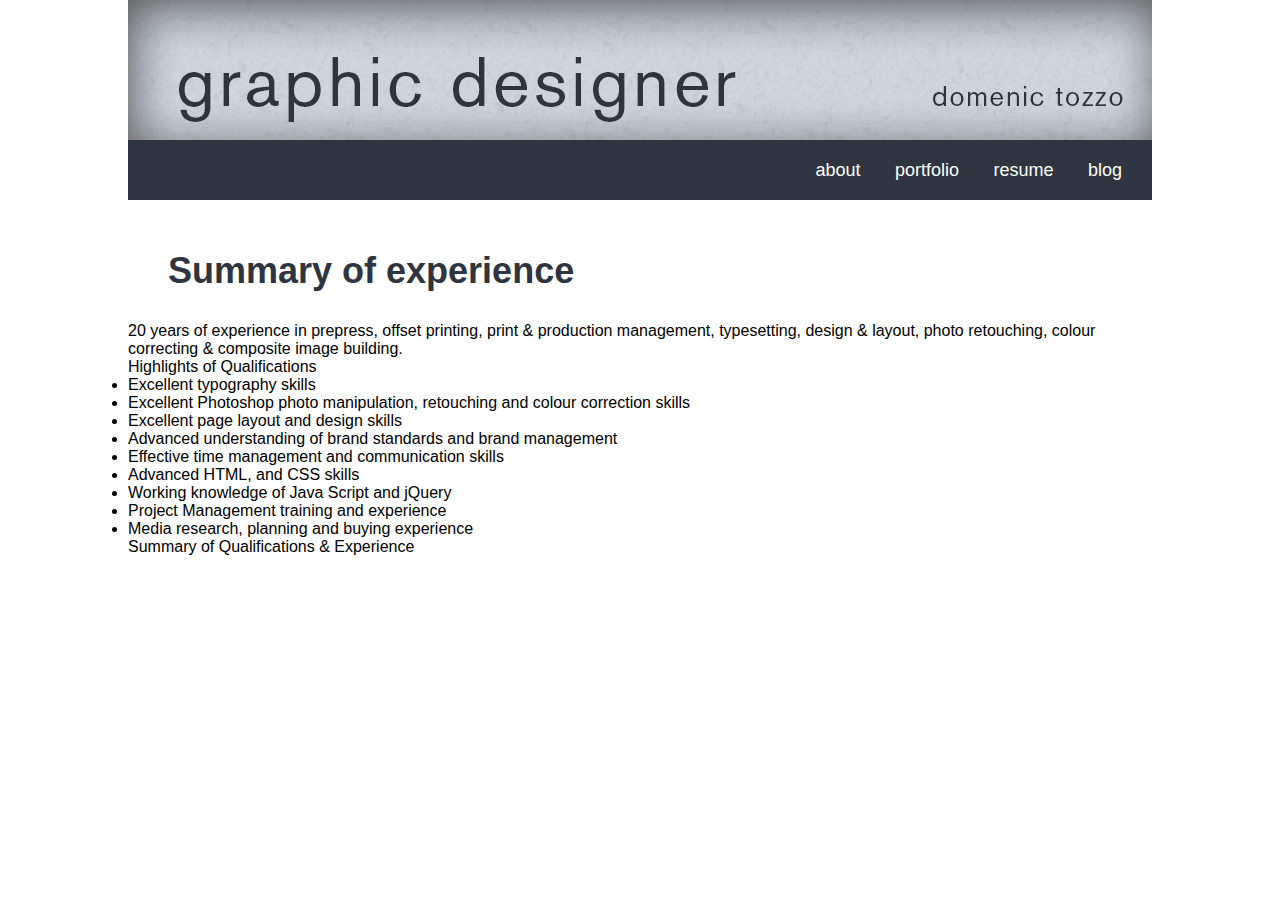
==== blog.html @ c03847a2 "I added all content to my resume page, and updated the css style sheets" ====
<html>
<head>
	<title>My Portfolio</title>
	<link rel="stylesheet" type="text/css" href="w4.css">
</head>
<body>
	<div class="mast">
		<img src="images/masthead_01.jpg" alt="portfolio masthead image">
	</div>
	<div class="nav">
		<ul>
			<li><a href="index.html" target="_self">about</a></li>
			<li><a href="portfolio.html" target="_self">portfolio</a></li>
			<li><a href="resume.html" target="_self">resume</a></li>
			<li><a href="blog.html" target="_self">blog</a></li>
		</ul>
	</div>
	<div class="resume">
		<h1 class="resume">Summary of experience</h1>
		
		<p>20 years of experience in prepress, offset printing, print &amp; production management, typesetting, design &amp; layout, photo retouching, colour correcting &amp; composite image building.</p>

		<h2>Highlights of Qualifications</h2>
		<ul>
			<li>Excellent typography skills</li>
			<li>Excellent Photoshop photo manipulation, retouching and colour correction skills</li>
			<li>Excellent page layout and design skills</li>
			<li>Advanced understanding of brand standards and brand management</li>
			<li>Effective time management and communication skills</li>
			<li>Advanced HTML, and CSS skills</li>
			<li>Working knowledge of Java Script and jQuery</li>
			<li>Project Management training and experience</li>
			<li>Media research, planning and buying experience</li>			
		</ul>
		<h2>Summary of Qualifications &amp; Experience</h2>

	</div>

	</body>
</html>
---- w4.css ----
/* browser reset */

html, body, h1, h2, h3, h4, h5, h6, p, ol, ul, li, a {
  	padding: 0;
  	border: 0;
  	margin: 0;
  	font-size: 100%;
  	font: inherit;
  		}

/* font reset */

 body h1, h2, h3, h4, h5, h6, p, ol, ul, li, a {
 		font-family: Helvetica, Arial, sans-serif;
 	}

 body {
 	background-color: #FFFFFF;
 	width: 1024px;
 	height: auto;
 	margin: 0px auto 0px auto;
 }

 div.mast {
 	background-color: #FFFFFF;
 	width: 1024px;
 	height: 140px;
 }
 div.nav {
 	background-color: #2E3540;
 	width: 1024px;
 	height: 60px;

 }
.nav li	{
	display: inline;
	vertical-align: center;
	color: #ffffff;
	margin-top: 10px;
	padding-right: 30px;
	font-size: 18px;
}
.nav ul {
	text-align: right;
	padding-top: 20px;
}
a {
	text-decoration: none;
	color: #ffffff;
}
a:hover {
	color: #cccccc;
}
h1 {
	font-size: 36px;
}
div.main {
	width: 1024px;
	height: 900px;
}
.main h1 {
	margin-top: 50px;
	margin-bottom: 30px;
	padding-left: 40px;
	color: #5D5D5D;
}

.main p {
	padding-left: 40px;
	padding-right: 40px;
	color: #5D5D5D;
	line-height: 25px;
	margin-bottom: 20px;
}

h1.mast {
	font-size: 36px;
	color: #5D5D5D;
}
.imgstrip {
	width: 1024px;
	height: 300px;
	background-color: #ffffff;
	margin-top: 100px;
}
.imgstrip img {
	display: inline;
	border-left: 2px solid #8C94A1;
	border-bottom: 2px solid #8C94A1;
	padding: 0px;
	margin: 0px;
}
div.foot {
	width: 1024px;
	height: 140px;
	background-color: #2E3540;
	margin-top: 100px;
}
h3.foot {
	margin: 20px 0px 0px 40px;
	padding-top: 30px;
	padding-bottom: 5px;
	color: #FFFFFF;
	font-size: 18px;
	font-weight: 600;
}
p.foot {
	color: #FFFFFF;
	margin: 0px;
}
p.resumefoot {
	margin-left: 40px;
	color: #FFFFFF;
	line-height: 22px;
}
h1.resume {
	margin-top: 50px;
	margin-bottom: 30px;
	padding-left: 40px;
	color: #2E3540;
	font-weight: 600;
}
h2.resume {
	margin-top: 25px;
	margin-bottom: 15px;
	padding-left: 40px;
	color: #2E3540;
	font-size: 22px;
	font-weight: 600;
}
p.resume {
	padding-left: 40px;
	padding-right: 40px;
	color: #5D5D5D;
	line-height: 25px;
	margin-bottom: 20px;
}
ul.resume {
	padding-left: 40px;
	color: #5D5D5D;
}
li.resume {
	margin-left: 15px;
	font-size: 16px;
	color: #5D5D5D;
	line-height: 25px;
	font-weight: 400;
}
h3.resume {
	font-size: 20px;
	font-weight: 600;
	margin-top: 40px;
	padding: 0px 0px 10px 40px;
	color: #2E3540;
	border-bottom: 2px solid #5B6470;
}
h4.resume {
	font-size: 18px;
	font-weight: 600;
	margin: 40px 0px 0px 40px;
}
h5.resume {
	font-size: 18px;
	font-weight: 600;
	margin-left: 40px;
	color: #252F5C;
}
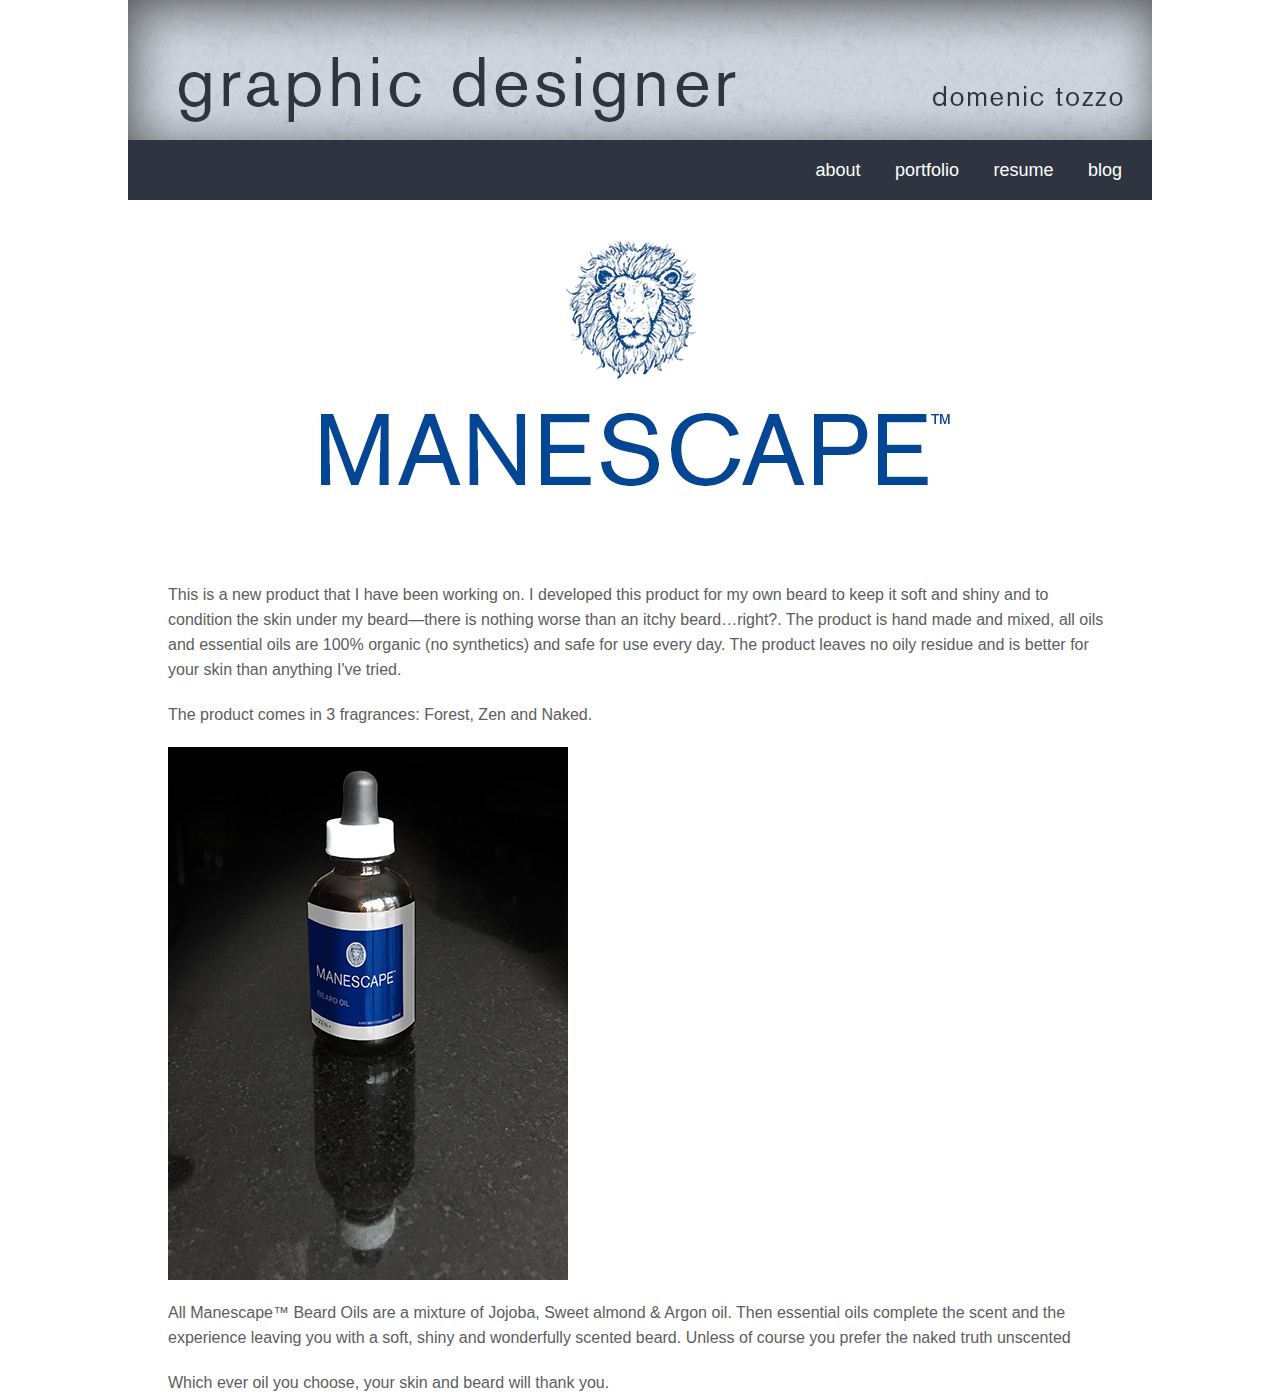
==== commit 854d5c3a: "Added content to blog page, changed the icons on my main page and updated CSS" ====
--- a/blog.html
+++ b/blog.html
@@ -15,26 +15,15 @@
 			<li><a href="blog.html" target="_self">blog</a></li>
 		</ul>
 	</div>
-	<div class="resume">
-		<h1 class="resume">Summary of experience</h1>
-		
-		<p>20 years of experience in prepress, offset printing, print &amp; production management, typesetting, design &amp; layout, photo retouching, colour correcting &amp; composite image building.</p>
+	<div class="main">
+	<p class="logo"><img src="images/manescape_logo.jpg" alt="manescape logo"></p>
+	<p>This is a new product that I have been working on. I developed this product for my own beard to keep it soft and shiny and to condition the skin under my beard&mdash;there is nothing worse than an itchy beard&hellip;right?. The product is hand made and mixed, all oils and essential oils are 100% organic (no synthetics) and safe for use every day. The product leaves no oily residue and is better for your skin than anything I've tried.</p>
+	<p>The product comes in 3 fragrances: Forest, Zen and Naked.</p>
+	<p><img src="images/manescape.jpg" alt="picture of manescape bottle of beard oil"></p>
+	<p>All Manescape&trade; Beard Oils are a mixture of Jojoba, Sweet almond &amp; Argon oil. Then essential oils complete the scent and the experience leaving you with a soft, shiny and wonderfully scented beard. Unless of course you prefer the naked truth unscented</p>
+	<p>Which ever oil you choose, your skin and beard will thank you.</p>
+	</div>
 
-		<h2>Highlights of Qualifications</h2>
-		<ul>
-			<li>Excellent typography skills</li>
-			<li>Excellent Photoshop photo manipulation, retouching and colour correction skills</li>
-			<li>Excellent page layout and design skills</li>
-			<li>Advanced understanding of brand standards and brand management</li>
-			<li>Effective time management and communication skills</li>
-			<li>Advanced HTML, and CSS skills</li>
-			<li>Working knowledge of Java Script and jQuery</li>
-			<li>Project Management training and experience</li>
-			<li>Media research, planning and buying experience</li>			
-		</ul>
-		<h2>Summary of Qualifications &amp; Experience</h2>
-
-	</div>
 
 	</body>
 </html>--- a/w4.css
+++ b/w4.css
@@ -19,6 +19,9 @@
  	width: 1024px;
  	height: auto;
  	margin: 0px auto 0px auto;
+ }
+ p.logo {
+ 	text-align: center;
  }
 
  div.mast {
@@ -164,4 +167,10 @@
 	font-weight: 600;
 	margin-left: 40px;
 	color: #252F5C;
-}+}
+h1.blog {
+	margin-top: 50px;
+	margin-bottom: 30px;
+	padding-left: 40px;
+	color: #2E3540;
+	font-weight: 600;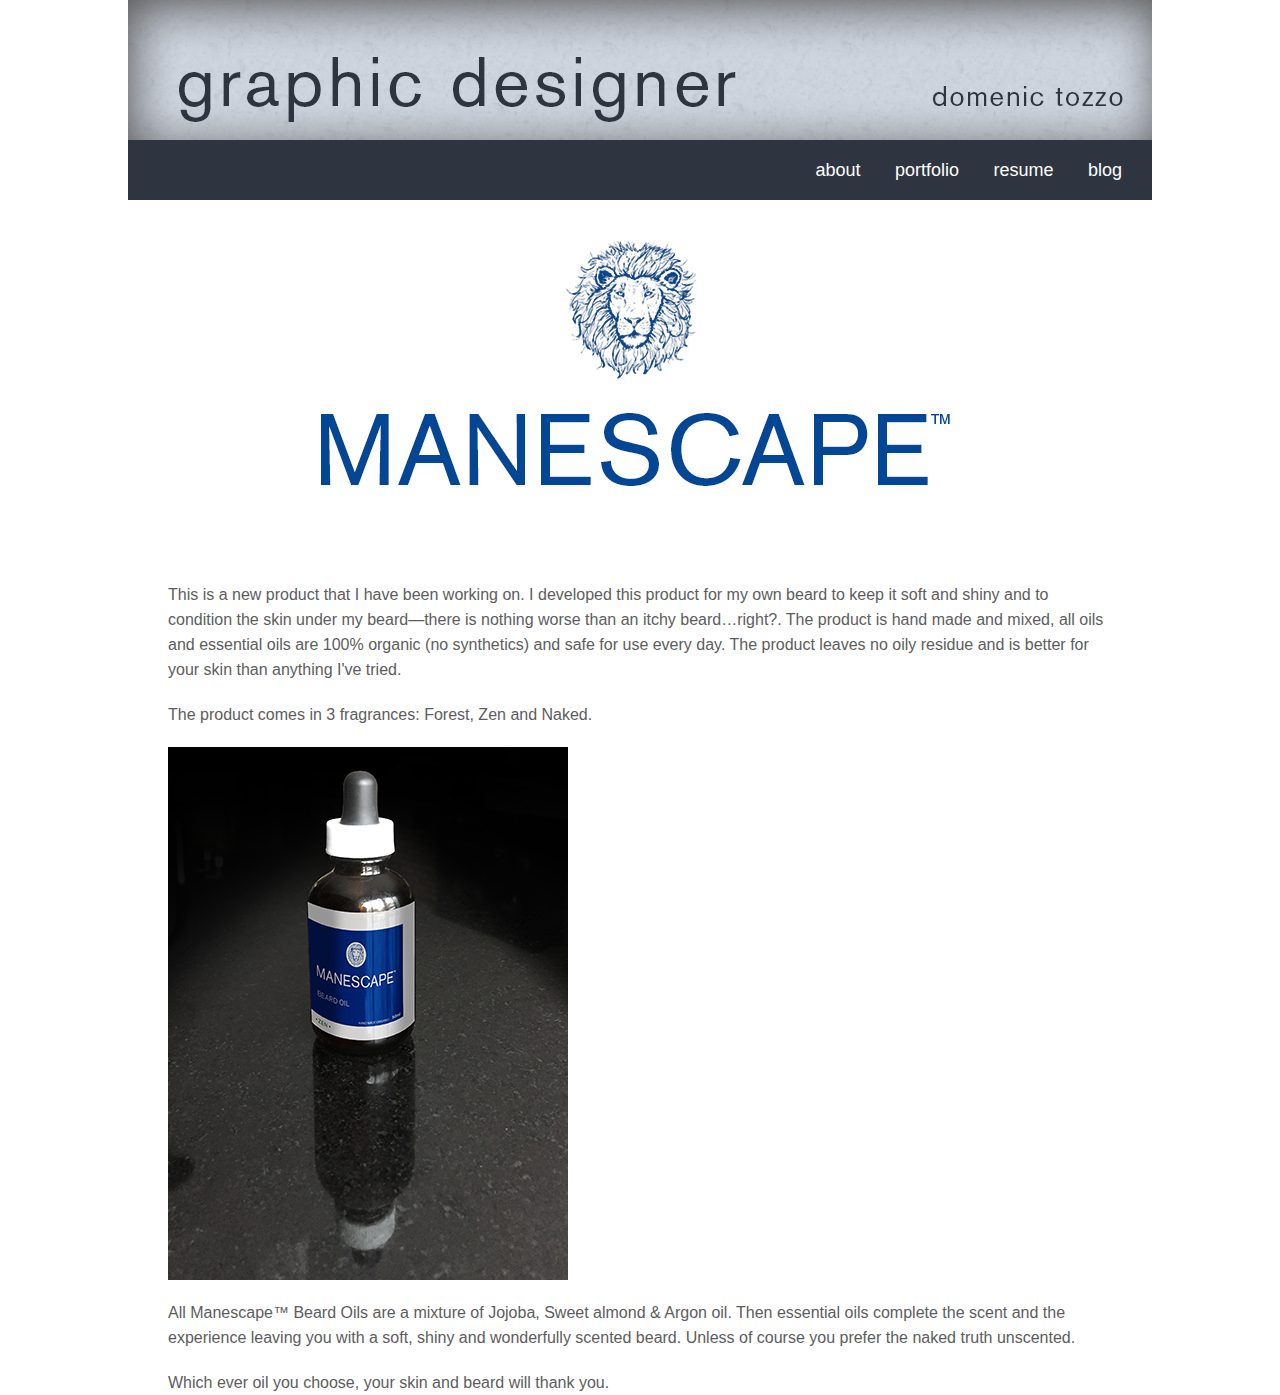
==== commit 30756663: "updated blogs and manescape image" ====
--- a/blog.html
+++ b/blog.html
@@ -20,7 +20,7 @@
 	<p>This is a new product that I have been working on. I developed this product for my own beard to keep it soft and shiny and to condition the skin under my beard&mdash;there is nothing worse than an itchy beard&hellip;right?. The product is hand made and mixed, all oils and essential oils are 100% organic (no synthetics) and safe for use every day. The product leaves no oily residue and is better for your skin than anything I've tried.</p>
 	<p>The product comes in 3 fragrances: Forest, Zen and Naked.</p>
 	<p><img src="images/manescape.jpg" alt="picture of manescape bottle of beard oil"></p>
-	<p>All Manescape&trade; Beard Oils are a mixture of Jojoba, Sweet almond &amp; Argon oil. Then essential oils complete the scent and the experience leaving you with a soft, shiny and wonderfully scented beard. Unless of course you prefer the naked truth unscented</p>
+	<p>All Manescape&trade; Beard Oils are a mixture of Jojoba, Sweet almond &amp; Argon oil. Then essential oils complete the scent and the experience leaving you with a soft, shiny and wonderfully scented beard. Unless of course you prefer the naked truth unscented.</p>
 	<p>Which ever oil you choose, your skin and beard will thank you.</p>
 	</div>
 
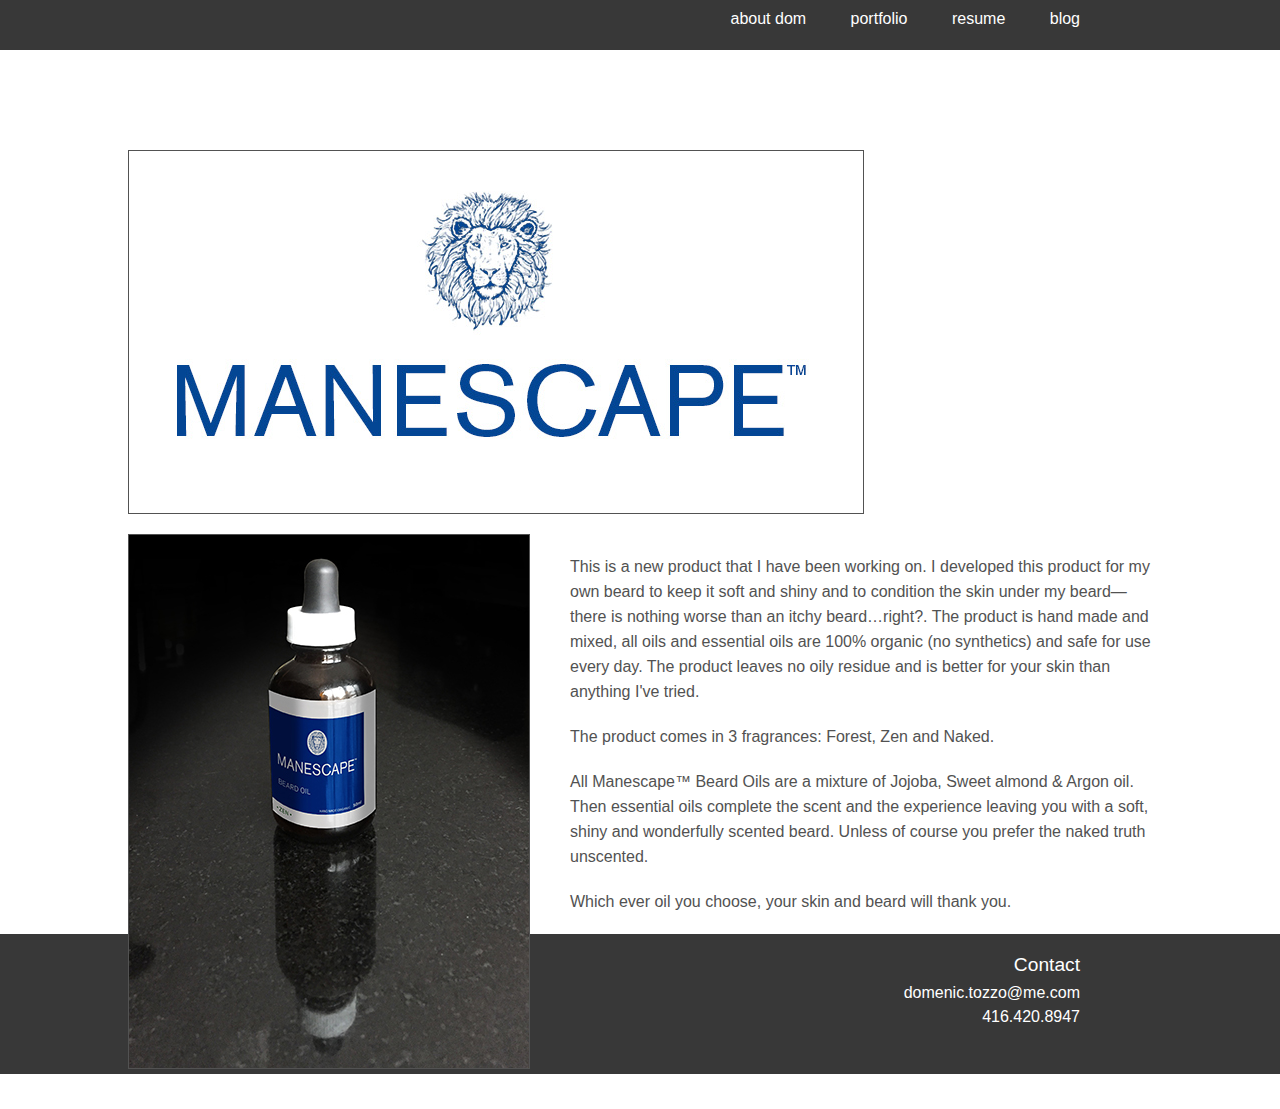
==== commit 1add3c96: "changed design of header and footer, new css as well" ====
--- a/blog.html
+++ b/blog.html
@@ -1,27 +1,36 @@
 <html>
 <head>
-	<title>My Portfolio</title>
-	<link rel="stylesheet" type="text/css" href="w4.css">
+    <meta charset="utf-8">
+    <meta http-equiv="X-UA-Compatible" content="IE=edge,chrome=1">
+    <title></title>
+    <meta name="description" content="">
+    <meta name="viewport" content="width=device-width, initial-scale=1">
+    <link rel="stylesheet" type="text/css" href="css/style.css">
 </head>
 <body>
-	<div class="mast">
-		<img src="images/masthead_01.jpg" alt="portfolio masthead image">
-	</div>
 	<div class="nav">
-		<ul>
-			<li><a href="index.html" target="_self">about</a></li>
-			<li><a href="portfolio.html" target="_self">portfolio</a></li>
-			<li><a href="resume.html" target="_self">resume</a></li>
-			<li><a href="blog.html" target="_self">blog</a></li>
+		<ul class="nav">
+			<li class="nav"><a href="index.html" target="_self">about dom</a></li>
+			<li class="nav"><a href="portfolio.html" target="_self">portfolio</a></li>
+			<li class="nav"><a href="resume.html" target="_self">resume</a></li>
+			<li class="nav"><a href="blog.html" target="_self">blog</a></li>
 		</ul>
 	</div>
 	<div class="main">
 	<p class="logo"><img src="images/manescape_logo.jpg" alt="manescape logo"></p>
+	<p><img class="floatleft" src="images/manescape.jpg" alt="picture of manescape bottle of beard oil"></p>
 	<p>This is a new product that I have been working on. I developed this product for my own beard to keep it soft and shiny and to condition the skin under my beard&mdash;there is nothing worse than an itchy beard&hellip;right?. The product is hand made and mixed, all oils and essential oils are 100% organic (no synthetics) and safe for use every day. The product leaves no oily residue and is better for your skin than anything I've tried.</p>
 	<p>The product comes in 3 fragrances: Forest, Zen and Naked.</p>
-	<p><img src="images/manescape.jpg" alt="picture of manescape bottle of beard oil"></p>
+	
 	<p>All Manescape&trade; Beard Oils are a mixture of Jojoba, Sweet almond &amp; Argon oil. Then essential oils complete the scent and the experience leaving you with a soft, shiny and wonderfully scented beard. Unless of course you prefer the naked truth unscented.</p>
 	<p>Which ever oil you choose, your skin and beard will thank you.</p>
+	</div>
+	</div>
+		<div class="foot">
+			<h3 class="foot">Contact</h3>
+			<p class="foot">domenic.tozzo@me.com</p>
+			<p class="foot">416.420.8947</p>
+		</div>
 	</div>
 
 
--- a/css/style.css
+++ b/css/style.css
@@ -0,0 +1,156 @@
+/* browser reset */
+
+html, body, h1, h2, h3, h4, h5, h6, p, ol, ul, li, a {
+  	padding: 0;
+  	border: 0;
+  	margin: 0;
+  	font-size: 100%;
+  	font: inherit;
+  		}
+
+/* font reset */
+
+body h1, h2, h3, h4, h5, h6, p, ol, ul, li, a {
+ 		font-family: Helvetica, Arial, sans-serif;
+}
+
+body {
+ 	margin: 0px auto 0px auto;
+}
+p {
+ 	font-size: 16px;
+ 	color: #525252;
+
+}
+
+div.nav {
+ 	background-color: #383838;
+ 	margin: 0px auto 0px auto;
+ 	width: auto;
+ 	height: 50px;
+}
+
+a {
+ 	color: #ffffff;
+ 	text-decoration: none;
+}
+
+ul.nav {
+ 	padding-top: 10px;
+ 	margin-right: 200px;
+ 	text-align: right;
+}
+
+li.nav {
+ 	display: inline;
+ 	padding: 20px 0px 0px 40px;
+ 	margin-top: 20px;
+}
+
+a.nav {
+ 	text-decoration: none;
+ 	display: inline;
+}
+
+a:hover {
+ 	color: #FF6812;
+ 	border-top: 4px solid #FF6812;
+ 	padding-top: 5px;
+}
+
+div.main {
+ 	margin: 100px auto 0px auto;
+ 	width: 1024px;
+}
+
+.main h1 {
+ 	font-size: 3em;
+ 	color: #525252;
+ 	font-weight: lighter;
+ 	padding-bottom: 20px;
+}
+
+.main p {
+ 	line-height: 25px;
+ 	padding-bottom: 20px;
+}
+
+img {
+ 	border: 1px solid #525252;
+}
+
+div.imgstrip {
+ 	margin: 10px 0px 30px 0px;
+}
+
+.foot {
+	color: #ffffff;
+	font-weight: lighter;
+	text-align: right;
+	margin-right: 200px;
+}
+
+div.foot {
+ 	background-color: #383838;
+ 	margin: 0px auto 0px auto;
+ 	padding-top: 20px;
+ 	width: auto;
+	height: 120px;
+}
+
+h3.foot {
+	font-size: 1.2em;
+	padding-bottom: 5px;
+	font-weight: 400;
+}
+
+p.foot {
+	line-height: 24px;
+}
+
+h2.resume {
+	color: #525252;
+	font-size: 1.2em;
+	font-weight: 600;
+	padding-bottom: 10px;
+}
+li.resume {
+	list-style: square;
+	color: #525252;
+	font-size: 16px;
+	line-height: 24px;
+	font-weight: lighter;
+}
+ul.resume {
+	padding-left: 16px;
+	padding-bottom: 40px;
+	font-size: 16px;
+}
+h3.resume {
+	color: #525252;
+	font-size: 1.1em;
+	font-weight: 600;
+	margin-top: 10px;	
+}
+h4.resume {
+	color: #525252;
+	font-size: 1.1em;
+	font-weight: 600;	
+}
+h5.resume {
+	color: #525252;
+	font-size: 1em;
+	font-weight: 600;
+}
+img.floatleft {
+	float: left;
+	margin-right: 40px;
+	margin-bottom: 40px;
+}
+div.clearfloat {
+	clear: both;
+}
+
+.portfolio img {
+	margin: 0px auto 10px auto;
+}
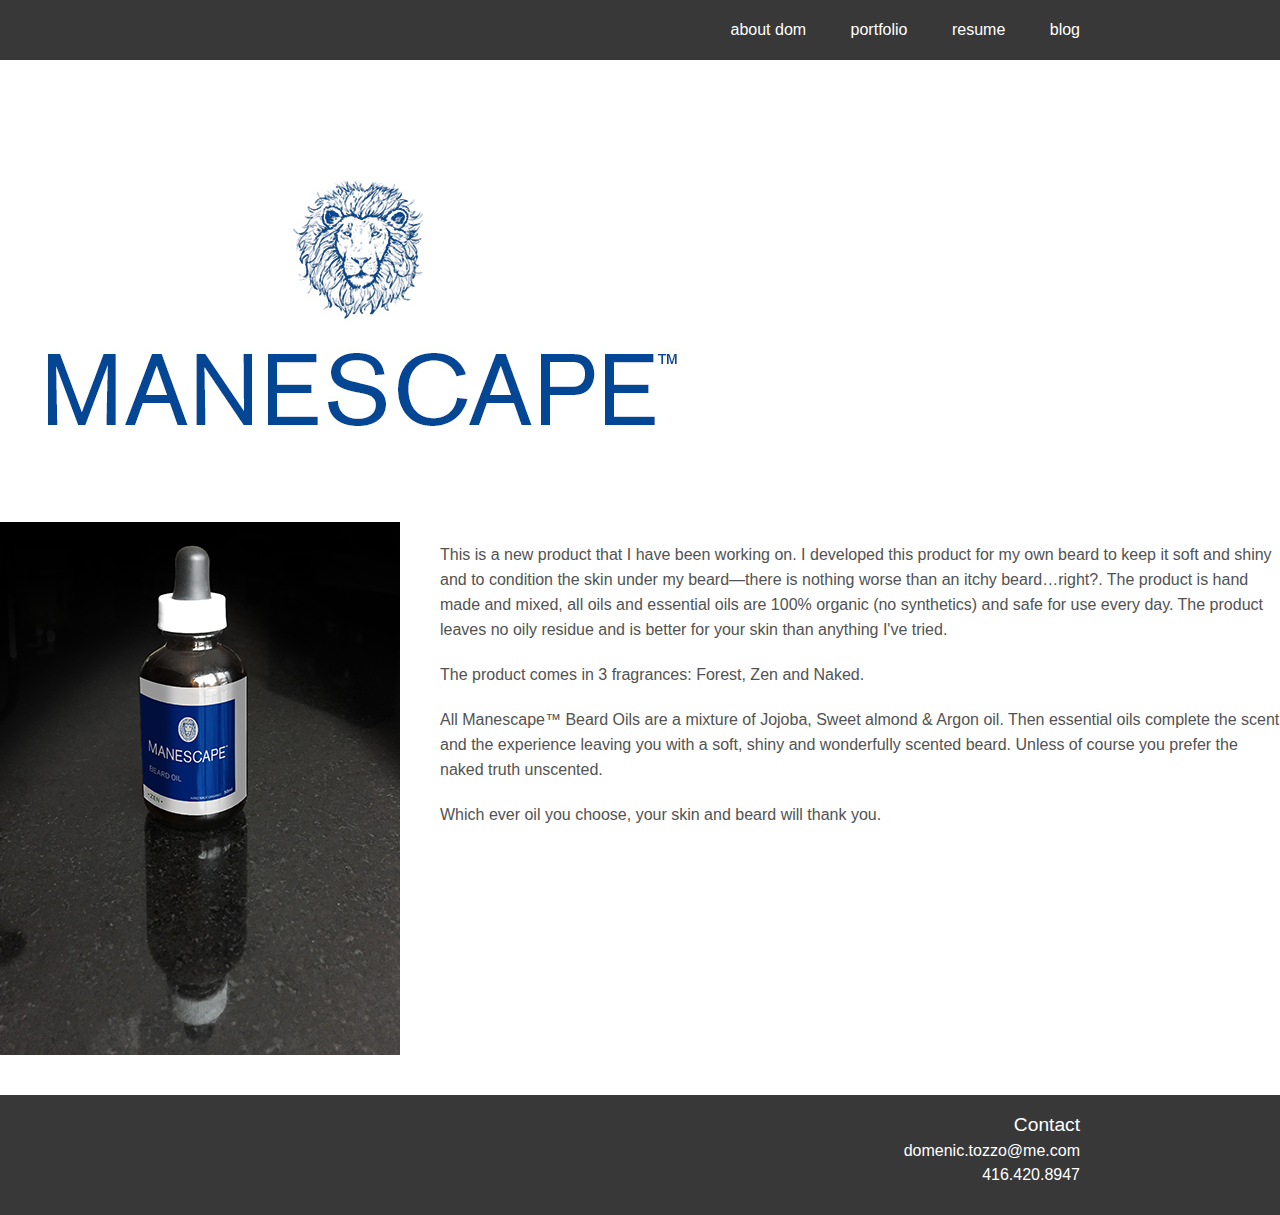
==== commit 808f6920: "more design revisions to index and portfolio page" ====
--- a/blog.html
+++ b/blog.html
@@ -5,6 +5,7 @@
     <title></title>
     <meta name="description" content="">
     <meta name="viewport" content="width=device-width, initial-scale=1">
+    <link rel="stylesheet" type="text/css" href="css/reset.css">
     <link rel="stylesheet" type="text/css" href="css/style.css">
 </head>
 <body>
@@ -28,7 +29,7 @@
 	</div>
 		<div class="foot">
 			<h3 class="foot">Contact</h3>
-			<p class="foot">domenic.tozzo@me.com</p>
+			<p class="foot"><a href="mailto:domenic.tozzo@me.com Subject:Hello%20Domenic" target="_top">domenic.tozzo@me.com</a></p>
 			<p class="foot">416.420.8947</p>
 		</div>
 	</div>
--- a/css/style.css
+++ b/css/style.css
@@ -1,4 +1,4 @@
-/* browser reset */
+/* browser reset 
 
 html, body, h1, h2, h3, h4, h5, h6, p, ol, ul, li, a {
   	padding: 0;
@@ -15,8 +15,14 @@
 }
 
 body {
+	width: 100%;
  	margin: 0px auto 0px auto;
 }
+
+*, *:before, *:after {
+	box-sizing: border-box;
+}
+
 p {
  	font-size: 16px;
  	color: #525252;
@@ -26,8 +32,12 @@
 div.nav {
  	background-color: #383838;
  	margin: 0px auto 0px auto;
- 	width: auto;
- 	height: 50px;
+ 	padding-top: 10px;
+ 	width: 100%;
+ 	height: 60px;
+}
+.nav img {
+	margin: 60px 0px 0px 0px;
 }
 
 a {
@@ -43,8 +53,8 @@
 
 li.nav {
  	display: inline;
- 	padding: 20px 0px 0px 40px;
- 	margin-top: 20px;
+ 	padding: 60px 0px 0px 40px;
+ 	line-height: 20px;
 }
 
 a.nav {
@@ -53,14 +63,15 @@
 }
 
 a:hover {
- 	color: #FF6812;
- 	border-top: 4px solid #FF6812;
- 	padding-top: 5px;
+ 	color: #FF9900;
+ 	border-top: 6px solid #FF9900;
+ 	padding-top: 15px;
 }
 
 div.main {
- 	margin: 100px auto 0px auto;
- 	width: 1024px;
+ 	margin: 80px auto 0px auto;
+ 	width: 100%;
+ 	overflow: hidden;
 }
 
 .main h1 {
@@ -75,12 +86,8 @@
  	padding-bottom: 20px;
 }
 
-img {
- 	border: 1px solid #525252;
-}
-
 div.imgstrip {
- 	margin: 10px 0px 30px 0px;
+ 	margin: 0 auto;
 }
 
 .foot {
@@ -127,18 +134,18 @@
 	font-size: 16px;
 }
 h3.resume {
-	color: #525252;
+	color: #A80D16;
 	font-size: 1.1em;
 	font-weight: 600;
 	margin-top: 10px;	
 }
 h4.resume {
-	color: #525252;
+	color: #A80D16;
 	font-size: 1.1em;
 	font-weight: 600;	
 }
 h5.resume {
-	color: #525252;
+	color: #A80D16;
 	font-size: 1em;
 	font-weight: 600;
 }
@@ -151,6 +158,48 @@
 	clear: both;
 }
 
-.portfolio img {
-	margin: 0px auto 10px auto;
-}
+.foot a:hover {
+	border: none;
+}
+
+.imagestrip div {
+	margin: 0 auto;
+	border: none;
+	width: 20%;
+}
+.imagestrip img p {
+	text-align: center;
+	width:	20%;
+}
+.resumecontainer {
+	background-color: #DBD9D5;
+	padding: 20px 10px 10px 20px;
+}
+.gallery {
+	width: 100%;
+	margin: 0 auto;
+	padding: 0;
+	overflow: hidden;
+}
+.box p {
+	text-align: center;
+	width: 20%;
+	height: 300px;
+	margin: 0;
+	padding: 0;
+	float: left;
+	background-color: #666;
+}
+.box2 {
+	width: 20%;
+	height: 300px;
+	margin: 0;
+	padding: 0;
+	float: left;
+	background-color: #ff9900;
+}
+.content {
+	width: 80%;
+	margin: 0 auto;
+	overflow: hidden;
+}